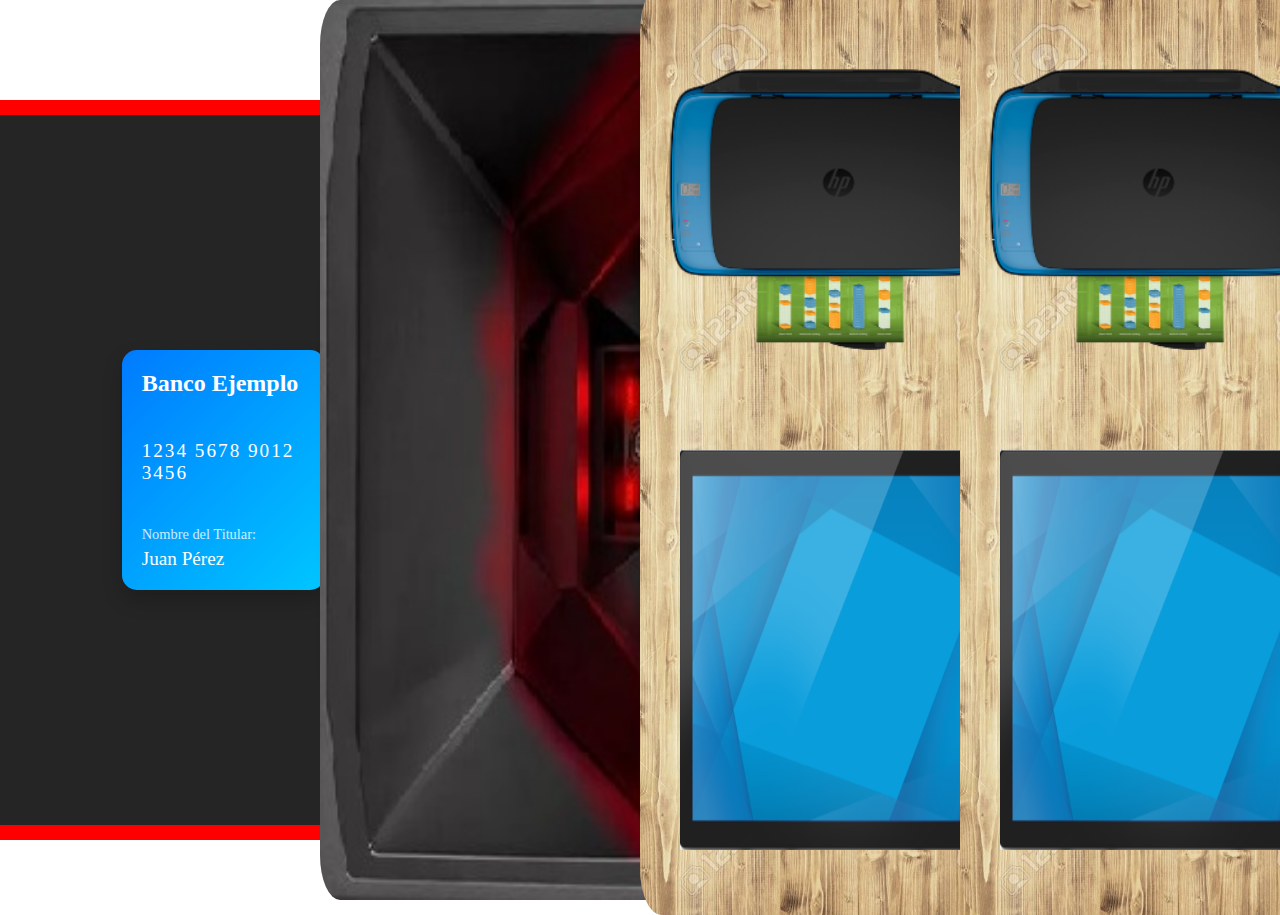
==== simulador/simulatorTest/simulator.html @ e8b539b0 "[UPDATE] Simulacion V1 (incompleta)" ====
<!DOCTYPE html>
<html lang="en">
<head>
    <meta charset="UTF-8">
    <meta name="viewport" content="width=device-width, initial-scale=1.0">
    <link rel="stylesheet" href="css/simulator.css">
    <link rel="stylesheet" href="css/envelope.css">
    <link rel="stylesheet" href="css/bankCard.css">
    <link rel="stylesheet" href="css/brochure.css">
    <title>RTS</title>
</head>
<body>
    <div class="main">
        <div class="coveryorBeltContainer">
            <div id="coveryoreBelt-1" class="singelCoveryoltBelt">
                <div class="holeRunningBelt"></div>
                <div class="credit-card">
                    <div class="bank-name">Banco Ejemplo</div>
                    <div class="card-number">1234 5678 9012 3456</div>
                    <div class="card-holder">
                        <span class="label">Nombre del Titular:</span>
                        <span class="name">Juan Pérez</span>
                    </div>
                </div>
            </div>
            <div id="coveryoreBelt-2" class="singelCoveryoltBelt">
                <div class="brochure">
                    <div class="personal-info">
                        <div class="info-item">
                            <span class="label">Nombre y Apellido:</span>
                            <span class="value">Juan Pérez</span>
                        </div>
                        <div class="info-item">
                            <span class="label">Dirección:</span>
                            <span class="value">Calle Falsa 123</span>
                        </div>
                        <div class="info-item">
                            <span class="label">Ciudad:</span>
                            <span class="value">Ciudad Ejemplo</span>
                        </div>
                        <div class="info-item">
                            <span class="label">Código Postal:</span>
                            <span class="value">12345</span>
                        </div>
                    </div>
                    <div class="credit-card">
                        <div class="bank-name">Banco Ejemplo</div>
                        <div class="card-number">1234 5678 9012 3456</div>
                        <div class="card-holder">
                            <span class="label">Nombre del Titular:</span>
                            <span class="name">Juan Pérez</span>
                        </div>
                    </div>
                </div>
            </div>
            <div id="coveryoreBelt-3" class="singelCoveryoltBelt">
                <div class="envelope">
                    <div class="envelope-header">
                        <img src="https://via.placeholder.com/100x50" alt="Logo del Banco" class="bank-logo">
                        <div class="bank-slogan">Tu confianza, nuestro compromiso</div>
                    </div>
                    <div class="envelope-footer">
                        <div class="address">Calle Falsa 123</div>
                        <div class="postal-code">12345 Ciudad Ejemplo</div>
                    </div>
                </div>
            </div>
            <div id="coveryoreBelt-4" class="singelCoveryoltBelt"></div>
        </div>
        <div id="cardLector"></div>
        <div class="pritingStationBox" id="pritingStationBox-1">
            <div class="printerContainer" id="tagPrinter"></div>
            <div class="monitorContainer">
                <div class="monitorText">
                </div>
            </div>
        </div>
        <div class="pritingStationBox" id="pritingStationBox-2">
            <div class="printerContainer" id="envelopePrinter"></div>
            <div class="monitorContainer">
                <div class="monitorText"></div>
            </div>
        </div>
        
        
        
    </div>
</body>
<script src="simulator.js"></script>
</html>
---- simulador/simulatorTest/css/simulator.css ----
body{
    margin: 0px;
    padding: 0px;
    background-image: url(https://media.istockphoto.com/id/695001370/es/foto/textura-hormig%C3%B3n-pulido-piso-de-concreto-%C3%A1spero-fondo-de-construcci%C3%B3n.jpg?s=612x612&w=0&k=20&c=y26WltZ7eiANTyRzuxJVCdXFG33a6fm-nrQxpEWwUQY=); 
    background-position: center;
     
}   

.main{
    display: flex;
    justify-content: center;
    align-items: center;
    width: 100vw;
    height: 100vh;
}

/* ---- CONVEROYBELT ----*/

.singelCoveryoltBelt {
    height: 100%;
    width: 25%;
    background-color: rgb(37, 37, 37);
    display: flex;
    align-items: center;
    padding: 5px;
    border-top: 15px solid red;
    border-bottom: 15px solid red;
}

.coveryorBeltContainer{
    display: flex;
    height: 700px;
    width: 100%;
    background-color: black;
}

/* ---- CARDREADER ----*/
#cardLector{
    position: absolute;
    width: 400px;
    height: 900px;
    background-image: url(../../simulador/images/scanner.jpg);
    background-size: cover; 
    background-position: center; 
    left: 25%;
    border-radius: 5%;
}

/* ---- PRINTINGSTATIONS ----*/

.pritingStationBox{
    position: absolute;
    width: 400px;
    height: 900px;
    background-image: url(../../simulador/images/madera.jpg);
    background-size: cover; 
    background-position: center;
    border-radius: 5%;
    display: flex;
    flex-direction: column;
    justify-content: space-around;
    align-items: center;    
    padding: 15px;
}

.printerContainer{
    width: 100%;
    height: 300px;
    background-image: url(../../simulador/images/printerHp.png);
    background-size: cover; 
    background-position: center;
}

/* ---- BROCHUREPRINTER ----*/
#pritingStationBox-1{
    left: 50%;
}

/* ---- ENVELOPEPRINTER ----*/
#pritingStationBox-2{
    left: 75%;
}

/* ---- MONITOR ----*/
.monitorContainer{      
    height: 400px;
    width: 350px;
    background-image: url(../../simulador/images/monitorXL.png);
    background-size: cover;
    background-position: center;
}

.monitorText {
    transform: translate(-50%, -50%);
    color: white;
    font-size: 12px;
    text-align: left;
    width: 150px;
    height: 90px;
    line-height: 30px;
}

/* ---- CONVEROYBELTHOLE ----*/
.holeRunningBelt {
    width: 250px;
}
---- simulador/simulatorTest/css/envelope.css ----
.envelope {
    width: 380px;
    height: 230px;
    background: white;
    border-radius: 10px;
    box-shadow: 0 5px 15px rgba(0, 0, 0, 0.2);
    padding: 20px;
    display: flex;
    flex-direction: column;
    justify-content: space-between;
    background-image: url('../../simulador/images/envelope.png'); /* Imagen de fondo del sobre */
    background-size: cover; /* Ajusta el tamaño de la imagen para cubrir todo el contenedor */
    background-position: center; /* Centra la imagen en el contenedor */
}

.envelope-header {
    display: flex;
    justify-content: space-between;
    align-items: center;
}

.bank-logo {
    height: 50px;
    width: auto;
}

.bank-slogan {
    font-size: 0.9em;
    color: #333;
    text-align: right;
}

.envelope-footer {
    display: flex;
    flex-direction: column;
    align-items: flex-start;
}

.address, .postal-code {
    font-size: 1em;
    color: #333;
    margin-top: 10px;
}
---- simulador/simulatorTest/css/bankCard.css ----
.credit-card {
    width: 350px;
    height: 200px;
    background: linear-gradient(135deg, #007bff, #00c6ff);
    color: white;
    border-radius: 15px;
    box-shadow: 0 10px 20px rgba(0, 0, 0, 0.2);
    padding: 20px;
    display: flex;
    flex-direction: column;
    justify-content: space-between;
}

.bank-name {
    font-size: 1.5em;
    font-weight: bold;
}

.card-number {
    font-size: 1.2em;
    letter-spacing: 2px;
    margin: 20px 0;
}

.card-holder {
    display: flex;
    flex-direction: column;
}

.card-holder .label {
    font-size: 0.9em;
    opacity: 0.8;
}

.card-holder .name {
    font-size: 1.2em;
    margin-top: 5px;
}
---- simulador/simulatorTest/css/brochure.css ----
.brochure {
    width: 400px;
    background: white;
    border-radius: 15px;
    box-shadow: 0 10px 20px rgba(0, 0, 0, 0.2);
    padding: 20px;
    display: flex;
    flex-direction: column;
    align-items: center;
}

.personal-info {
    width: 100%;
    margin-bottom: 20px;
}

.info-item {
    margin-bottom: 10px;
}

.info-item .label {
    font-weight: bold;
    margin-right: 10px;
}

.info-item .value {
    opacity: 0.8;
}
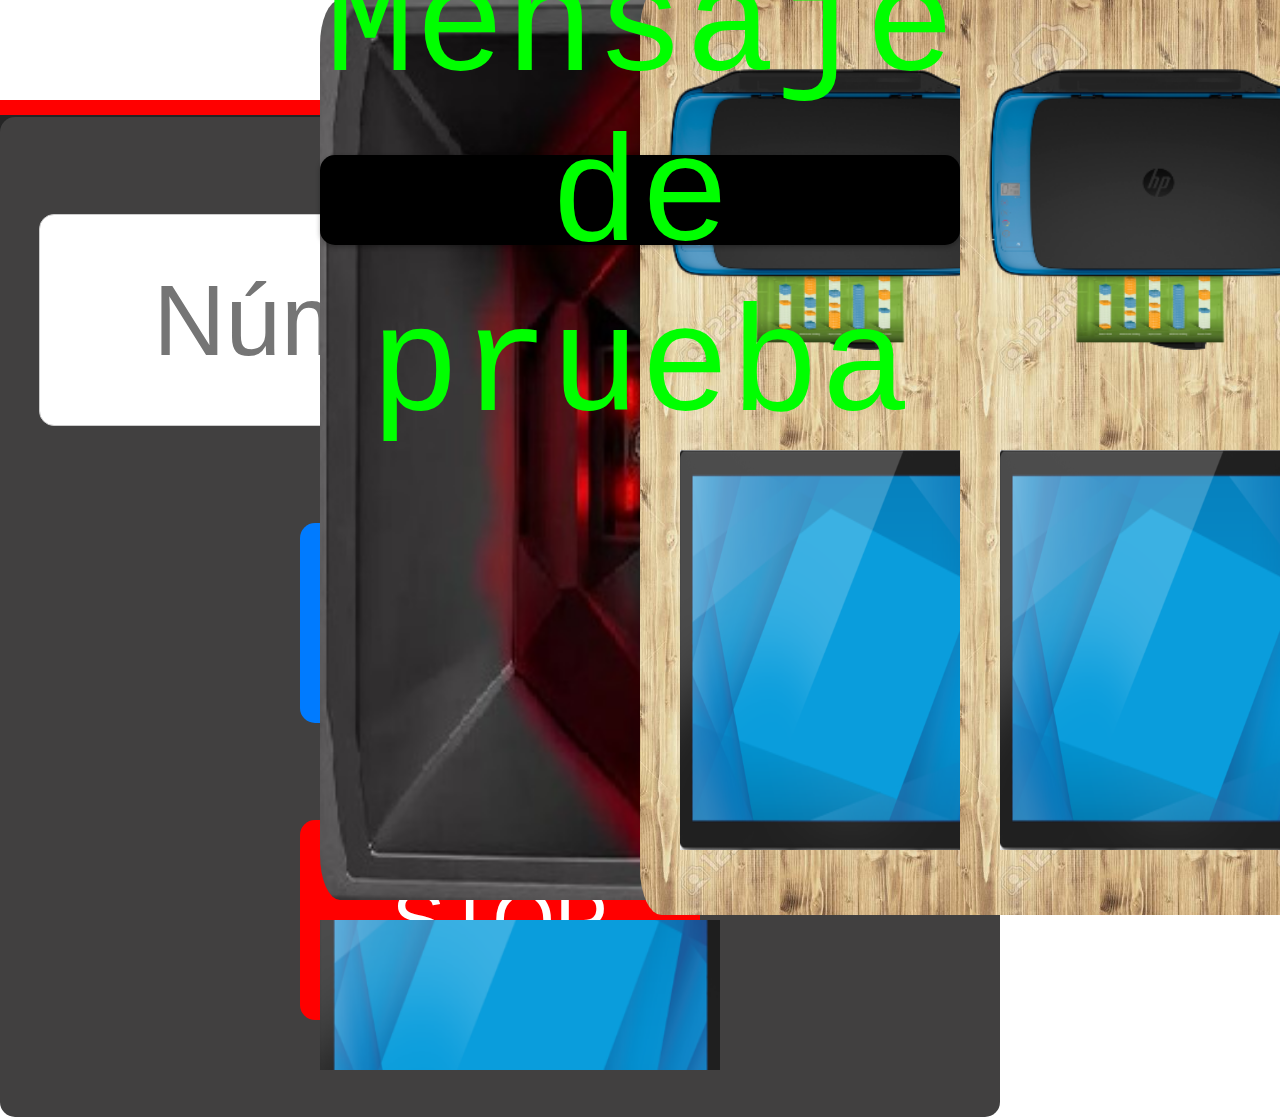
==== commit 2774bcbb: "[UPDATE] Simulator" ====
--- a/simulador/simulatorTest/simulator.html
+++ b/simulador/simulatorTest/simulator.html
@@ -10,81 +10,50 @@
     <title>RTS</title>
 </head>
 <body>
-    <div class="main">
-        <div class="coveryorBeltContainer">
-            <div id="coveryoreBelt-1" class="singelCoveryoltBelt">
-                <div class="holeRunningBelt"></div>
-                <div class="credit-card">
-                    <div class="bank-name">Banco Ejemplo</div>
-                    <div class="card-number">1234 5678 9012 3456</div>
-                    <div class="card-holder">
-                        <span class="label">Nombre del Titular:</span>
-                        <span class="name">Juan Pérez</span>
-                    </div>
-                </div>
+    <div class="main">        
+        <div class="lote-box-container">
+            <input type="text" id="lote-id-input" placeholder="Número de lote">
+            <button id="start-button" class="action-button">START</button>
+            <button id="stop-button" class="action-button">STOP</button>
+        </div> 
+
+        <div class="conveyer-belt-container">
+            <div id="conveyer-belt-1" class="singel-conveyer-belt">
             </div>
-            <div id="coveryoreBelt-2" class="singelCoveryoltBelt">
-                <div class="brochure">
-                    <div class="personal-info">
-                        <div class="info-item">
-                            <span class="label">Nombre y Apellido:</span>
-                            <span class="value">Juan Pérez</span>
-                        </div>
-                        <div class="info-item">
-                            <span class="label">Dirección:</span>
-                            <span class="value">Calle Falsa 123</span>
-                        </div>
-                        <div class="info-item">
-                            <span class="label">Ciudad:</span>
-                            <span class="value">Ciudad Ejemplo</span>
-                        </div>
-                        <div class="info-item">
-                            <span class="label">Código Postal:</span>
-                            <span class="value">12345</span>
-                        </div>
-                    </div>
-                    <div class="credit-card">
-                        <div class="bank-name">Banco Ejemplo</div>
-                        <div class="card-number">1234 5678 9012 3456</div>
-                        <div class="card-holder">
-                            <span class="label">Nombre del Titular:</span>
-                            <span class="name">Juan Pérez</span>
-                        </div>
-                    </div>
-                </div>
+            <div id="conveyer-belt-2" class="singel-conveyer-belt">
             </div>
-            <div id="coveryoreBelt-3" class="singelCoveryoltBelt">
-                <div class="envelope">
-                    <div class="envelope-header">
-                        <img src="https://via.placeholder.com/100x50" alt="Logo del Banco" class="bank-logo">
-                        <div class="bank-slogan">Tu confianza, nuestro compromiso</div>
-                    </div>
-                    <div class="envelope-footer">
-                        <div class="address">Calle Falsa 123</div>
-                        <div class="postal-code">12345 Ciudad Ejemplo</div>
-                    </div>
-                </div>
+            <div id="conveyer-belt-3" class="singel-conveyer-belt">
             </div>
-            <div id="coveryoreBelt-4" class="singelCoveryoltBelt"></div>
+            <div id="conveyer-belt-4" class="singel-conveyer-belt">
+            </div>
         </div>
-        <div id="cardLector"></div>
-        <div class="pritingStationBox" id="pritingStationBox-1">
-            <div class="printerContainer" id="tagPrinter"></div>
-            <div class="monitorContainer">
-                <div class="monitorText">
+        
+        <div id="card-lector">
+            <div class="monitor-lector-container">
+                <div class="monitor-text">
                 </div>
             </div>
         </div>
-        <div class="pritingStationBox" id="pritingStationBox-2">
-            <div class="printerContainer" id="envelopePrinter"></div>
-            <div class="monitorContainer">
-                <div class="monitorText"></div>
+
+        <div class="priting-station-box" id="priting-station-box-1">
+            <div class="printer-container" id="brochure-printer"></div>
+            <div class="monitor-container">
+                <div class="monitor-text">
+                </div>
             </div>
         </div>
-        
-        
-        
+
+        <div class="priting-station-box" id="priting-station-box-2">
+            <div class="printer-container" id="envelope-printer"></div>
+            <div class="monitor-container">
+                <div class="monitor-text"></div>
+            </div>
+        </div>
+
+        <div class="display-container">
+            <div class="display-message" id="displayMessage">Mensaje de prueba</div>
+        </div>
     </div>
 </body>
-<script src="simulator.js"></script>
+<script type="module" src="simulator.js"></script>
 </html>--- a/simulador/simulatorTest/css/simulator.css
+++ b/simulador/simulatorTest/css/simulator.css
@@ -3,7 +3,6 @@
     padding: 0px;
     background-image: url(https://media.istockphoto.com/id/695001370/es/foto/textura-hormig%C3%B3n-pulido-piso-de-concreto-%C3%A1spero-fondo-de-construcci%C3%B3n.jpg?s=612x612&w=0&k=20&c=y26WltZ7eiANTyRzuxJVCdXFG33a6fm-nrQxpEWwUQY=); 
     background-position: center;
-     
 }   
 
 .main{
@@ -14,9 +13,15 @@
     height: 100vh;
 }
 
-/* ---- CONVEROYBELT ----*/
+/* ---- CONVEROYBELT ---- */
+.conveyer-belt-container{
+    display: flex;
+    height: 700px;
+    width: 100%;
+    background-color: black;
+}
 
-.singelCoveryoltBelt {
+.singel-conveyer-belt {
     height: 100%;
     width: 25%;
     background-color: rgb(37, 37, 37);
@@ -27,15 +32,8 @@
     border-bottom: 15px solid red;
 }
 
-.coveryorBeltContainer{
-    display: flex;
-    height: 700px;
-    width: 100%;
-    background-color: black;
-}
-
-/* ---- CARDREADER ----*/
-#cardLector{
+/* ---- CARDREADER ---- */
+#card-lector{
     position: absolute;
     width: 400px;
     height: 900px;
@@ -44,11 +42,14 @@
     background-position: center; 
     left: 25%;
     border-radius: 5%;
+    display: flex;
+    flex-direction: column;
+    justify-content: end;
 }
 
-/* ---- PRINTINGSTATIONS ----*/
+/* ---- PRINTINGSTATIONS ---- */
 
-.pritingStationBox{
+.priting-station-box{
     position: absolute;
     width: 400px;
     height: 900px;
@@ -63,7 +64,7 @@
     padding: 15px;
 }
 
-.printerContainer{
+.printer-container{
     width: 100%;
     height: 300px;
     background-image: url(../../simulador/images/printerHp.png);
@@ -71,18 +72,18 @@
     background-position: center;
 }
 
-/* ---- BROCHUREPRINTER ----*/
-#pritingStationBox-1{
+/* ---- BROCHUREPRINTER ---- */
+#priting-station-box-1{
     left: 50%;
 }
 
-/* ---- ENVELOPEPRINTER ----*/
-#pritingStationBox-2{
+/* ---- ENVELOPEPRINTER ---- */
+#priting-station-box-2{
     left: 75%;
 }
 
-/* ---- MONITOR ----*/
-.monitorContainer{      
+/* ---- MONITOR ---- */
+.monitor-container{      
     height: 400px;
     width: 350px;
     background-image: url(../../simulador/images/monitorXL.png);
@@ -90,7 +91,18 @@
     background-position: center;
 }
 
-.monitorText {
+.monitor-lector-container{
+    height: 150px;
+    width: 400px;
+    background-image: url(../../simulador/images/monitorXL.png);
+    background-size: cover;
+    background-position: center;
+    position: absolute;
+    top: 100%;
+    margin-top: 20px;
+}
+
+.monitor-text {
     transform: translate(-50%, -50%);
     color: white;
     font-size: 12px;
@@ -100,7 +112,85 @@
     line-height: 30px;
 }
 
-/* ---- CONVEROYBELTHOLE ----*/
-.holeRunningBelt {
+/* ---- CONVEROYBELTHOLE ---- */
+.hole-running-belt {
     width: 250px;
 }
+
+/* ---- IDLOTEBOX ---- */
+.lote-box-container {
+    position: absolute;
+    left: 0%;
+    top: 13%;
+    width: 1000px;
+    height: 1000px;
+    background-color: #414040;
+    display: flex;
+    flex-direction: column;
+    align-items: center;
+    justify-content: space-evenly;
+    border-radius: 15px;
+}
+
+#lote-id-input {
+    padding: 5px;
+    margin-right: 10px;
+    border: 1px solid #ccc;
+    border-radius: 15px;
+    height: 20%;
+    width: 90%;
+    font-size: 100px;
+    text-align: center;
+}
+
+.action-button {
+    padding: 5px 10px;
+    border: none;
+    border-radius: 15px;
+    cursor: pointer;
+    height: 20%;
+    width: 40%;
+    font-size: 80px;
+    text-align: center;
+}
+
+#start-button {
+    background-color: #007bff;
+    color: white;
+}
+
+#start-button:hover {
+    background-color: #0056b3;
+}
+
+#stop-button {
+    background-color: #ff0000;
+    color: white;
+}
+
+#stop-button:hover {
+    background-color: #cc0a0a;
+}
+
+/*---- DISPLAY ---- */
+.display-container {
+    width: 50vw;
+    height: 10vh;
+    position: absolute; 
+    background-color: black;
+    border-radius: 15px;
+    margin-top: 20px;
+    display: flex;
+    align-items: center;
+    justify-content: center;
+    box-shadow: 0 2px 5px rgba(0, 0, 0, 0.3);
+    top: 15%;
+}
+
+.display-message {
+    color: lime;
+    font-size: 1.5em;
+    font-family: 'Courier New', Courier, monospace;
+    text-align: center;
+    font-size: 150px;
+}--- a/simulador/simulatorTest/css/envelope.css
+++ b/simulador/simulatorTest/css/envelope.css
@@ -1,4 +1,4 @@
-.envelope {
+.envelope-class-container {
     width: 380px;
     height: 230px;
     background: white;
--- a/simulador/simulatorTest/css/bankCard.css
+++ b/simulador/simulatorTest/css/bankCard.css
@@ -1,4 +1,4 @@
-.credit-card {
+.card-class-container {
     width: 350px;
     height: 200px;
     background: linear-gradient(135deg, #007bff, #00c6ff);
--- a/simulador/simulatorTest/css/brochure.css
+++ b/simulador/simulatorTest/css/brochure.css
@@ -1,4 +1,4 @@
-.brochure {
+.brochure-class-container {
     width: 400px;
     background: white;
     border-radius: 15px;
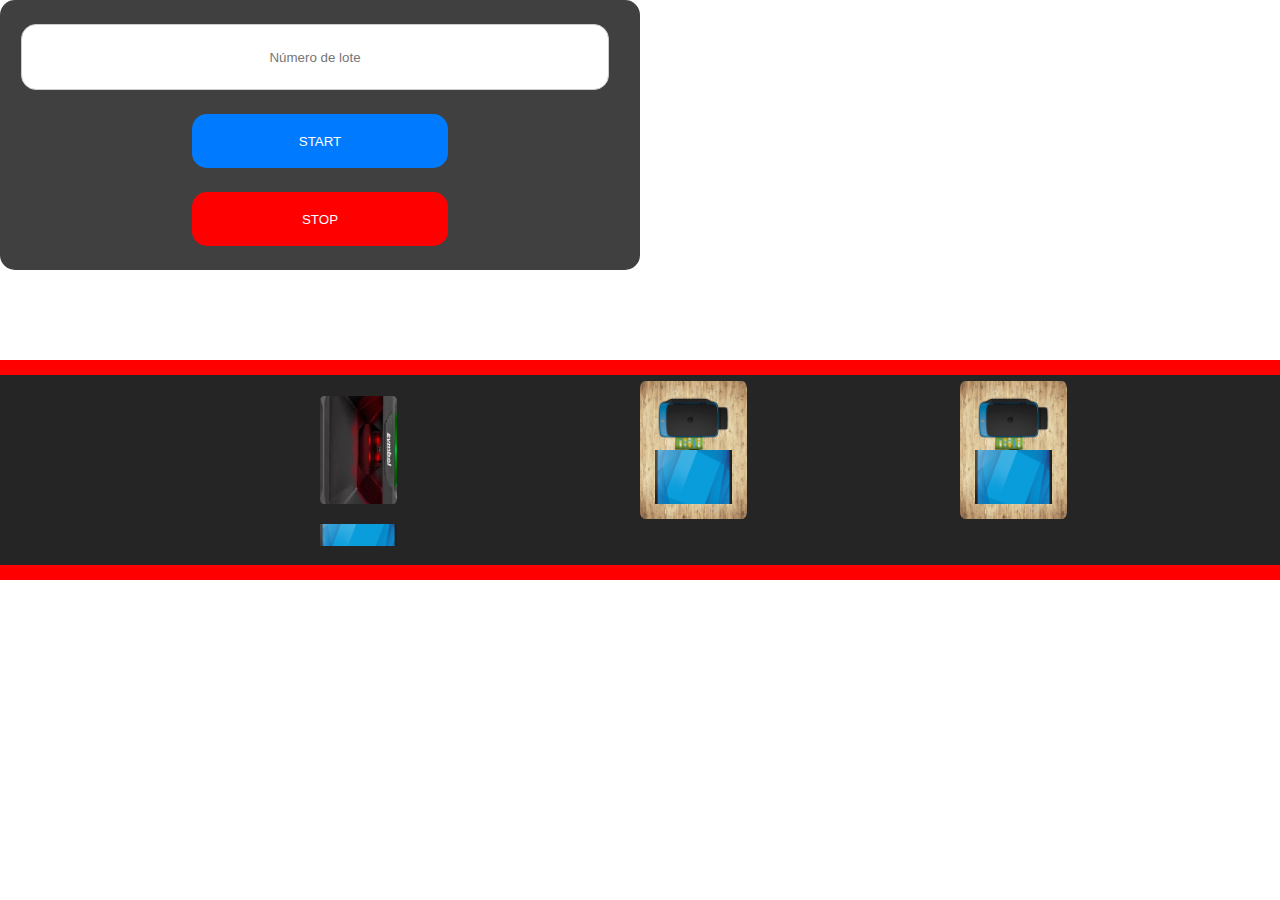
==== commit c758d1b0: "[UPDATE] Conexion API Simulador V2" ====
--- a/simulador/simulatorTest/simulator.html
+++ b/simulador/simulatorTest/simulator.html
@@ -3,7 +3,7 @@
 <head>
     <meta charset="UTF-8">
     <meta name="viewport" content="width=device-width, initial-scale=1.0">
-    <link rel="stylesheet" href="css/simulator.css">
+    <link rel="stylesheet" href="css/simulatorResponse.css">
     <link rel="stylesheet" href="css/envelope.css">
     <link rel="stylesheet" href="css/bankCard.css">
     <link rel="stylesheet" href="css/brochure.css">
@@ -27,7 +27,7 @@
             <div id="conveyer-belt-4" class="singel-conveyer-belt">
             </div>
         </div>
-        
+       
         <div id="card-lector">
             <div class="monitor-lector-container">
                 <div class="monitor-text">
@@ -50,9 +50,9 @@
             </div>
         </div>
 
-        <div class="display-container">
+        <!--div class="display-container">
             <div class="display-message" id="displayMessage">Mensaje de prueba</div>
-        </div>
+        </div-->
     </div>
 </body>
 <script type="module" src="simulator.js"></script>
--- a/simulador/simulatorTest/css/simulatorResponse.css
+++ b/simulador/simulatorTest/css/simulatorResponse.css
@@ -0,0 +1,194 @@
+body{
+    margin: 0px;
+    padding: 0px;
+    background-image: url(https://media.istockphoto.com/id/695001370/es/foto/textura-hormig%C3%B3n-pulido-piso-de-concreto-%C3%A1spero-fondo-de-construcci%C3%B3n.jpg?s=612x612&w=0&k=20&c=y26WltZ7eiANTyRzuxJVCdXFG33a6fm-nrQxpEWwUQY=); 
+    background-position: center;
+}   
+
+.main{
+    display: flex;
+    justify-content: center;
+    align-items: center;
+    width: 100vw;
+    height: 100vh;
+}
+
+/* ---- CONVEROYBELT ---- */
+.conveyer-belt-container{
+    display: flex;
+    height: 20vh;
+    width: 100%;
+    background-color: black;
+}
+
+.singel-conveyer-belt {
+    height: 100%;
+    width: 25%;
+    background-color: rgb(37, 37, 37);
+    display: flex;
+    align-items: center;
+    padding: 5px;
+    border-top: 15px solid red;
+    border-bottom: 15px solid red;
+}
+
+/* ---- CARDREADER ---- */
+#card-lector{
+    position: absolute;
+    width: 6vw;
+    height: 12vh;
+    background-image: url(../../simulador/images/scanner.jpg);
+    background-size: cover; 
+    background-position: center; 
+    left: 25%;
+    border-radius: 5%;
+    display: flex;
+    flex-direction: column;
+    justify-content: end;
+}
+
+/* ---- PRINTINGSTATIONS ---- */
+
+.priting-station-box{
+    position: absolute;
+    width: 6vw;
+    height: 12vh;
+    background-image: url(../../simulador/images/madera.jpg);
+    background-size: cover; 
+    background-position: center;
+    border-radius: 5%;
+    display: flex;
+    flex-direction: column;
+    justify-content: space-around;
+    align-items: center;    
+    padding: 15px;
+}
+
+.printer-container{
+    width: 100%;
+    height: 300px;
+    background-image: url(../../simulador/images/printerHp.png);
+    background-size: cover; 
+    background-position: center;
+}
+
+/* ---- BROCHUREPRINTER ---- */
+#priting-station-box-1{
+    left: 50%;
+}
+
+/* ---- ENVELOPEPRINTER ---- */
+#priting-station-box-2{
+    left: 75%;
+}
+
+/* ---- MONITOR ---- */
+.monitor-container{      
+    height: 50%;
+    width: 100%;
+    background-image: url(../../simulador/images/monitorXL.png);
+    background-size: cover;
+    background-position: center;
+}
+
+.monitor-lector-container{
+    height: 20%;
+    width: 100%;
+    background-image: url(../../simulador/images/monitorXL.png);
+    background-size: cover;
+    background-position: center;
+    position: absolute;
+    top: 100%;
+    margin-top: 20px;
+}
+
+.monitor-text {
+    transform: translate(-50%, -50%);
+    color: white;
+    text-align: left;
+    width: 150px;
+    height: 90px;
+    line-height: 30px;
+}
+
+/* ---- CONVEROYBELTHOLE ---- */
+.hole-running-belt {
+    width: 250px;
+    height: 300px;
+    background-color: red;  
+}
+
+/* ---- IDLOTEBOX ---- */
+.lote-box-container {
+    position: absolute;
+    left: 0%;
+    top: 0;
+    width: 50vw;
+    height: 30vh;
+    background-color: #414040;
+    display: flex;
+    flex-direction: column;
+    align-items: center;
+    justify-content: space-evenly;
+    border-radius: 15px;
+}
+
+#lote-id-input {
+    padding: 5px;
+    margin-right: 10px;
+    border: 1px solid #ccc;
+    border-radius: 15px;
+    height: 20%;
+    width: 90%;
+    text-align: center;
+}
+
+.action-button {
+    padding: 5px 10px;
+    border: none;
+    border-radius: 15px;
+    cursor: pointer;
+    height: 20%;
+    width: 40%;
+    text-align: center;
+}
+
+#start-button {
+    background-color: #007bff;
+    color: white;
+}
+
+#start-button:hover {
+    background-color: #0056b3;
+}
+
+#stop-button {
+    background-color: #ff0000;
+    color: white;
+}
+
+#stop-button:hover {
+    background-color: #cc0a0a;
+}
+
+/*---- DISPLAY ---- */
+.display-container {
+    width: 50vw;
+    height: 10vh;
+    position: absolute; 
+    background-color: black;
+    border-radius: 15px;
+    margin-top: 20px;
+    display: flex;
+    align-items: center;
+    justify-content: center;
+    box-shadow: 0 2px 5px rgba(0, 0, 0, 0.3);
+    top: 15%;
+}
+
+.display-message {
+    color: lime;
+    font-size: 1.5em;
+    font-family: 'Courier New', Courier, monospace;
+    text-align: center;
+}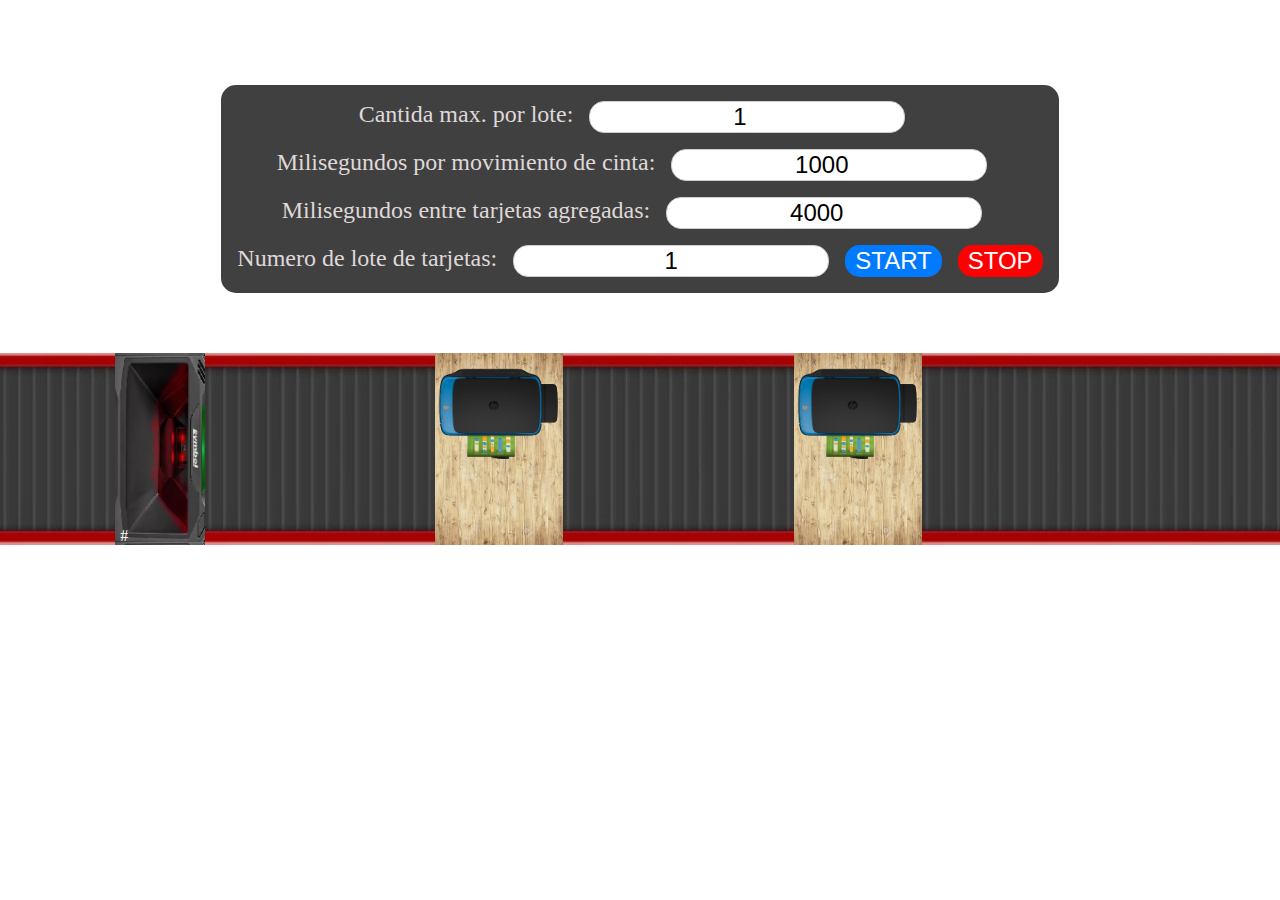
==== commit 38bd3008: "[NEW] Coloquio, 1er entrega." ====
--- a/simulador/simulatorTest/simulator.html
+++ b/simulador/simulatorTest/simulator.html
@@ -12,44 +12,55 @@
 <body>
     <div class="main">        
         <div class="lote-box-container">
-            <input type="text" id="lote-id-input" placeholder="Número de lote">
-            <button id="start-button" class="action-button">START</button>
-            <button id="stop-button" class="action-button">STOP</button>
+            <div>
+                <span>Cantida max. por lote: </span>
+                <input type="number" id="maxBatchSize" placeholder="Cantidad max de tarjetas." value="1">
+            </div>
+            <div>
+                <span>Milisegundos por movimiento de cinta: </span>
+                <input type="number" id="speed" placeholder="Numero entero (default 1000)." value="1000">
+            </div>
+            <div>
+                <span>Milisegundos entre tarjetas agregadas: </span>
+                <input type="number" id="addItemMilliseconds" placeholder="Numero entero (default 1000)." value="4000">
+            </div>
+            <div>
+                <span>Numero de lote de tarjetas: </span>
+                <input type="text" id="lote-id-input" placeholder="Número de lote" value="1">
+                <button id="start-button" class="action-button">START</button>
+                <button id="stop-button" class="action-button">STOP</button>
+            </div>
         </div> 
 
         <div class="conveyer-belt-container">
             <div id="conveyer-belt-1" class="singel-conveyer-belt">
             </div>
+            <div id="card-lector">
+                <div class="monitor-lector-container">
+                    <div class="monitor-text">
+                    </div>
+                    <div class="monitor-text">
+                        <span># </span>
+                        <span id="cardCounter"></span>
+                    </div>
+                </div>
+            </div>
             <div id="conveyer-belt-2" class="singel-conveyer-belt">
             </div>
+            <div class="priting-station-box" id="priting-station-box-1">
+                <img class="printer-container" src="./images/printerHp.png" id="brochure-printer">
+                <div class="printerdsQueue"></div>
+            </div>
             <div id="conveyer-belt-3" class="singel-conveyer-belt">
+            </div>
+            <div class="priting-station-box" id="priting-station-box-2">
+                <img class="printer-container" src="./images/printerHp.png" id="envelope-printer">
+                <div class="printerdsQueue"></div>
             </div>
             <div id="conveyer-belt-4" class="singel-conveyer-belt">
             </div>
         </div>
        
-        <div id="card-lector">
-            <div class="monitor-lector-container">
-                <div class="monitor-text">
-                </div>
-            </div>
-        </div>
-
-        <div class="priting-station-box" id="priting-station-box-1">
-            <div class="printer-container" id="brochure-printer"></div>
-            <div class="monitor-container">
-                <div class="monitor-text">
-                </div>
-            </div>
-        </div>
-
-        <div class="priting-station-box" id="priting-station-box-2">
-            <div class="printer-container" id="envelope-printer"></div>
-            <div class="monitor-container">
-                <div class="monitor-text"></div>
-            </div>
-        </div>
-
         <!--div class="display-container">
             <div class="display-message" id="displayMessage">Mensaje de prueba</div>
         </div-->
--- a/simulador/simulatorTest/css/simulatorResponse.css
+++ b/simulador/simulatorTest/css/simulatorResponse.css
@@ -3,45 +3,64 @@
     padding: 0px;
     background-image: url(https://media.istockphoto.com/id/695001370/es/foto/textura-hormig%C3%B3n-pulido-piso-de-concreto-%C3%A1spero-fondo-de-construcci%C3%B3n.jpg?s=612x612&w=0&k=20&c=y26WltZ7eiANTyRzuxJVCdXFG33a6fm-nrQxpEWwUQY=); 
     background-position: center;
+    overflow: hidden;
 }   
 
 .main{
     display: flex;
+    flex-direction: column;
     justify-content: center;
-    align-items: center;
+    align-items: flex-start;
     width: 100vw;
-    height: 100vh;
+    height: 70vh;
+}
+
+.disabledBtn {
+    background-color: grey !important;
+    color: lightgray !important;
 }
 
 /* ---- CONVEROYBELT ---- */
 .conveyer-belt-container{
     display: flex;
-    height: 20vh;
-    width: 100%;
-    background-color: black;
+    height: 15vw;
+    width: 120vw;
+    background-color: rgb(129, 95, 95, 0);
+}
+
+#conveyer-belt-1 {
+    width: 9vw;
+}
+
+#conveyer-belt-2 {
+    width: 18vw;
+}
+
+#conveyer-belt-3 {
+    width: 18vw;
+}
+
+#conveyer-belt-4 {
+    width: 45vw;
 }
 
 .singel-conveyer-belt {
-    height: 100%;
-    width: 25%;
-    background-color: rgb(37, 37, 37);
+    /*background-color: rgb(37, 37, 37);*/
+    background-image: url(../images/velt.jpg); 
+    background-size: cover;
     display: flex;
     align-items: center;
-    padding: 5px;
-    border-top: 15px solid red;
-    border-bottom: 15px solid red;
 }
 
 /* ---- CARDREADER ---- */
 #card-lector{
-    position: absolute;
-    width: 6vw;
-    height: 12vh;
+    height: 15vw;
+    width: 7vw;
     background-image: url(../../simulador/images/scanner.jpg);
-    background-size: cover; 
+    background-size: contain; 
     background-position: center; 
+    aspect-ratio: 0.48;
     left: 25%;
-    border-radius: 5%;
     display: flex;
     flex-direction: column;
     justify-content: end;
@@ -50,23 +69,19 @@
 /* ---- PRINTINGSTATIONS ---- */
 
 .priting-station-box{
-    position: absolute;
-    width: 6vw;
-    height: 12vh;
+    height: 15vw;
+    width: 10vw;
     background-image: url(../../simulador/images/madera.jpg);
     background-size: cover; 
     background-position: center;
-    border-radius: 5%;
-    display: flex;
-    flex-direction: column;
-    justify-content: space-around;
+    display: flex;
+    flex-direction: column;
     align-items: center;    
-    padding: 15px;
 }
 
 .printer-container{
-    width: 100%;
-    height: 300px;
+    height: 50%;
+    margin-top: 10px;
     background-image: url(../../simulador/images/printerHp.png);
     background-size: cover; 
     background-position: center;
@@ -92,70 +107,81 @@
 }
 
 .monitor-lector-container{
-    height: 20%;
     width: 100%;
-    background-image: url(../../simulador/images/monitorXL.png);
+    /*background-image: url(../../simulador/images/monitorXL.png);*/
     background-size: cover;
     background-position: center;
-    position: absolute;
-    top: 100%;
-    margin-top: 20px;
 }
 
 .monitor-text {
-    transform: translate(-50%, -50%);
+    /*transform: translate(-50%, -50%);*/
     color: white;
     text-align: left;
     width: 150px;
-    height: 90px;
-    line-height: 30px;
+    /*height: 90px;*/
+    padding-left: 5px;
+}
+
+.monitor-text p {
+    position: relative;
+    z-index: 1;
 }
 
 /* ---- CONVEROYBELTHOLE ---- */
 .hole-running-belt {
-    width: 250px;
+    width: 1vw;
     height: 300px;
-    background-color: red;  
+    background-color: rgba(78, 46, 46,0);  
 }
 
 /* ---- IDLOTEBOX ---- */
 .lote-box-container {
-    position: absolute;
-    left: 0%;
-    top: 0;
-    width: 50vw;
-    height: 30vh;
+    padding: 1rem;
     background-color: #414040;
     display: flex;
     flex-direction: column;
     align-items: center;
-    justify-content: space-evenly;
-    border-radius: 15px;
+    align-self: center;
+    border-radius: 15px;
+    margin-bottom: 60px;
+}
+
+.lote-box-container > div {
+    display: flex;
+    font-size: x-large;
+}
+
+.lote-box-container  span {
+    color: rgb(223, 216, 216);
+    margin-right: 1rem;
+}
+
+.lote-box-container input {
+    font-size: x-large;
+    border: 1px solid #ccc;
+    border-radius: 15px;
+    text-align: center;
+    margin-right: 1rem;
+    margin-bottom: 1rem;
 }
 
 #lote-id-input {
-    padding: 5px;
-    margin-right: 10px;
-    border: 1px solid #ccc;
-    border-radius: 15px;
-    height: 20%;
-    width: 90%;
+    margin-bottom: 0px;
+}
+
+.action-button {
+    padding: 0px 10px;
+    border: none;
+    border-radius: 15px;
+    cursor: pointer;
     text-align: center;
 }
 
-.action-button {
-    padding: 5px 10px;
-    border: none;
-    border-radius: 15px;
-    cursor: pointer;
-    height: 20%;
-    width: 40%;
-    text-align: center;
-}
-
 #start-button {
+    font-size: x-large;
     background-color: #007bff;
     color: white;
+    margin-right: 1rem;
 }
 
 #start-button:hover {
@@ -163,6 +189,7 @@
 }
 
 #stop-button {
+    font-size: x-large;
     background-color: #ff0000;
     color: white;
 }
@@ -174,7 +201,7 @@
 /*---- DISPLAY ---- */
 .display-container {
     width: 50vw;
-    height: 10vh;
+    height: 5vw;
     position: absolute; 
     background-color: black;
     border-radius: 15px;
--- a/simulador/simulatorTest/css/envelope.css
+++ b/simulador/simulatorTest/css/envelope.css
@@ -1,6 +1,6 @@
 .envelope-class-container {
-    width: 380px;
-    height: 230px;
+    width: 10vw;
+    height: 12vh;
     background: white;
     border-radius: 10px;
     box-shadow: 0 5px 15px rgba(0, 0, 0, 0.2);
@@ -13,10 +13,36 @@
     background-position: center; /* Centra la imagen en el contenedor */
 }
 
+.printerdsQueue .envelope-class-container {
+    width: 1.5vw;
+    height: 0.5vw;
+    margin-right: 0.5rem;
+    margin-top: 0.5rem;
+    overflow: hidden;
+}
+
+.printerdsQueue .envelope-class-container .envelope-header {
+    margin-left: 0px;
+    font-size: 0.3rem;
+}
+
+.printerdsQueue .envelope-class-container .envelope-header img{
+    height: 1rem;
+}
+
+.printerdsQueue .envelope-class-container .envelope-footer {
+    font-size: 0.3rem;
+}
+
+.printerdsQueue .envelope-class-container .envelope-header .envelope-footer .address {
+    margin-top: 0px;
+}
+
 .envelope-header {
     display: flex;
-    justify-content: space-between;
     align-items: center;
+    margin-left: 20px;
+    margin-top: -10px;
 }
 
 .bank-logo {
--- a/simulador/simulatorTest/css/bankCard.css
+++ b/simulador/simulatorTest/css/bankCard.css
@@ -1,25 +1,26 @@
 .card-class-container {
-    width: 350px;
-    height: 200px;
+    width: 5vw;
     background: linear-gradient(135deg, #007bff, #00c6ff);
     color: white;
-    border-radius: 15px;
+    border-radius: 0.5rem;
     box-shadow: 0 10px 20px rgba(0, 0, 0, 0.2);
-    padding: 20px;
+    padding: 8px;
     display: flex;
     flex-direction: column;
     justify-content: space-between;
+    font-size: 0.5rem;
+    overflow: hidden;
 }
 
 .bank-name {
-    font-size: 1.5em;
+    font-size: 1.3em;
     font-weight: bold;
 }
 
 .card-number {
     font-size: 1.2em;
     letter-spacing: 2px;
-    margin: 20px 0;
+    margin: 7px 0;
 }
 
 .card-holder {
@@ -34,5 +35,5 @@
 
 .card-holder .name {
     font-size: 1.2em;
-    margin-top: 5px;
+    white-space: nowrap;
 }--- a/simulador/simulatorTest/css/brochure.css
+++ b/simulador/simulatorTest/css/brochure.css
@@ -1,12 +1,49 @@
 .brochure-class-container {
-    width: 400px;
+    width: 5vw;
+    height: 12vh;
     background: white;
-    border-radius: 15px;
+    border-radius: 0.1rem;
     box-shadow: 0 10px 20px rgba(0, 0, 0, 0.2);
-    padding: 20px;
+    padding: 10px;
     display: flex;
     flex-direction: column;
     align-items: center;
+    justify-content: center;
+    font-size: 0.5rem;
+    padding-top: 30px;
+}
+
+.printerdsQueue {
+    display: flex;
+    flex-direction: row;
+    flex-wrap: wrap;
+}
+
+.printerdsQueue .brochure-class-container {
+    width: 1.7vw;
+    height: 4vh;
+    padding: 0.5rem;
+    margin-top: 1rem;
+    margin-right: 0.5rem;
+    justify-content: flex-start;
+    overflow: hidden;
+}
+
+.printerdsQueue .brochure-class-container .card-class-container {
+    display: none;
+}
+
+
+.printerdsQueue .brochure-class-container .info-item {
+    font-size: 0.3rem;
+    margin: 0px;
+}
+
+.brochure-class-container .personal-info .card-class-container {
+    height: 0.8vw;
+    width: 2vw;
+    font-size: 0.2rem;
+    border-radius: 0.3rem;
 }
 
 .personal-info {
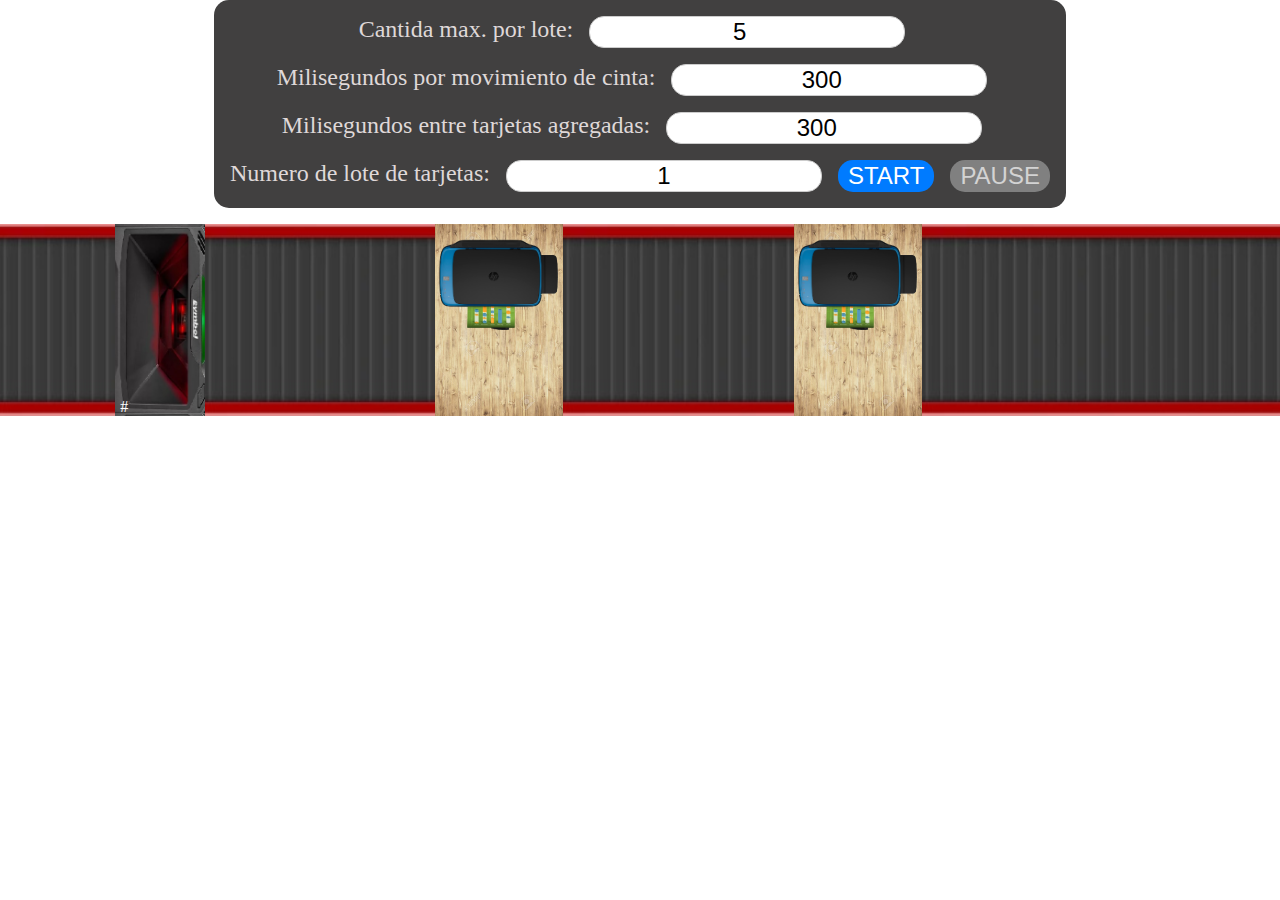
==== commit 63e77c24: "[UPD] Btn, addCard v2. [NEW] tolerancia a fallas: print/ed llena/vacia, bad read." ====
--- a/simulador/simulatorTest/simulator.html
+++ b/simulador/simulatorTest/simulator.html
@@ -14,21 +14,21 @@
         <div class="lote-box-container">
             <div>
                 <span>Cantida max. por lote: </span>
-                <input type="number" id="maxBatchSize" placeholder="Cantidad max de tarjetas." value="1">
+                <input type="number" id="maxBatchSize" placeholder="Cantidad max de tarjetas." value="5">
             </div>
             <div>
                 <span>Milisegundos por movimiento de cinta: </span>
-                <input type="number" id="speed" placeholder="Numero entero (default 1000)." value="1000">
+                <input type="number" id="speed" placeholder="Numero entero (default 1000)." value="300">
             </div>
             <div>
                 <span>Milisegundos entre tarjetas agregadas: </span>
-                <input type="number" id="addItemMilliseconds" placeholder="Numero entero (default 1000)." value="4000">
+                <input type="number" id="addItemMilliseconds" placeholder="Numero entero (default 1000)." value="300">
             </div>
             <div>
                 <span>Numero de lote de tarjetas: </span>
                 <input type="text" id="lote-id-input" placeholder="Número de lote" value="1">
                 <button id="start-button" class="action-button">START</button>
-                <button id="stop-button" class="action-button">STOP</button>
+                <button id="stop-button" class="action-button disabledBtn">PAUSE</button>
             </div>
         </div> 
 
--- a/simulador/simulatorTest/css/simulatorResponse.css
+++ b/simulador/simulatorTest/css/simulatorResponse.css
@@ -12,7 +12,10 @@
     justify-content: center;
     align-items: flex-start;
     width: 100vw;
-    height: 70vh;
+}
+
+.hidden {
+    display: none !important;
 }
 
 .disabledBtn {
@@ -143,7 +146,7 @@
     align-items: center;
     align-self: center;
     border-radius: 15px;
-    margin-bottom: 60px;
+    margin-bottom: 1rem;
 }
 
 .lote-box-container > div {
--- a/simulador/simulatorTest/css/envelope.css
+++ b/simulador/simulatorTest/css/envelope.css
@@ -60,6 +60,7 @@
     display: flex;
     flex-direction: column;
     align-items: flex-start;
+    margin-top: -1.3rem;
 }
 
 .address, .postal-code {
--- a/simulador/simulatorTest/css/brochure.css
+++ b/simulador/simulatorTest/css/brochure.css
@@ -1,6 +1,6 @@
 .brochure-class-container {
     width: 5vw;
-    height: 12vh;
+    height: 7vw;
     background: white;
     border-radius: 0.1rem;
     box-shadow: 0 10px 20px rgba(0, 0, 0, 0.2);
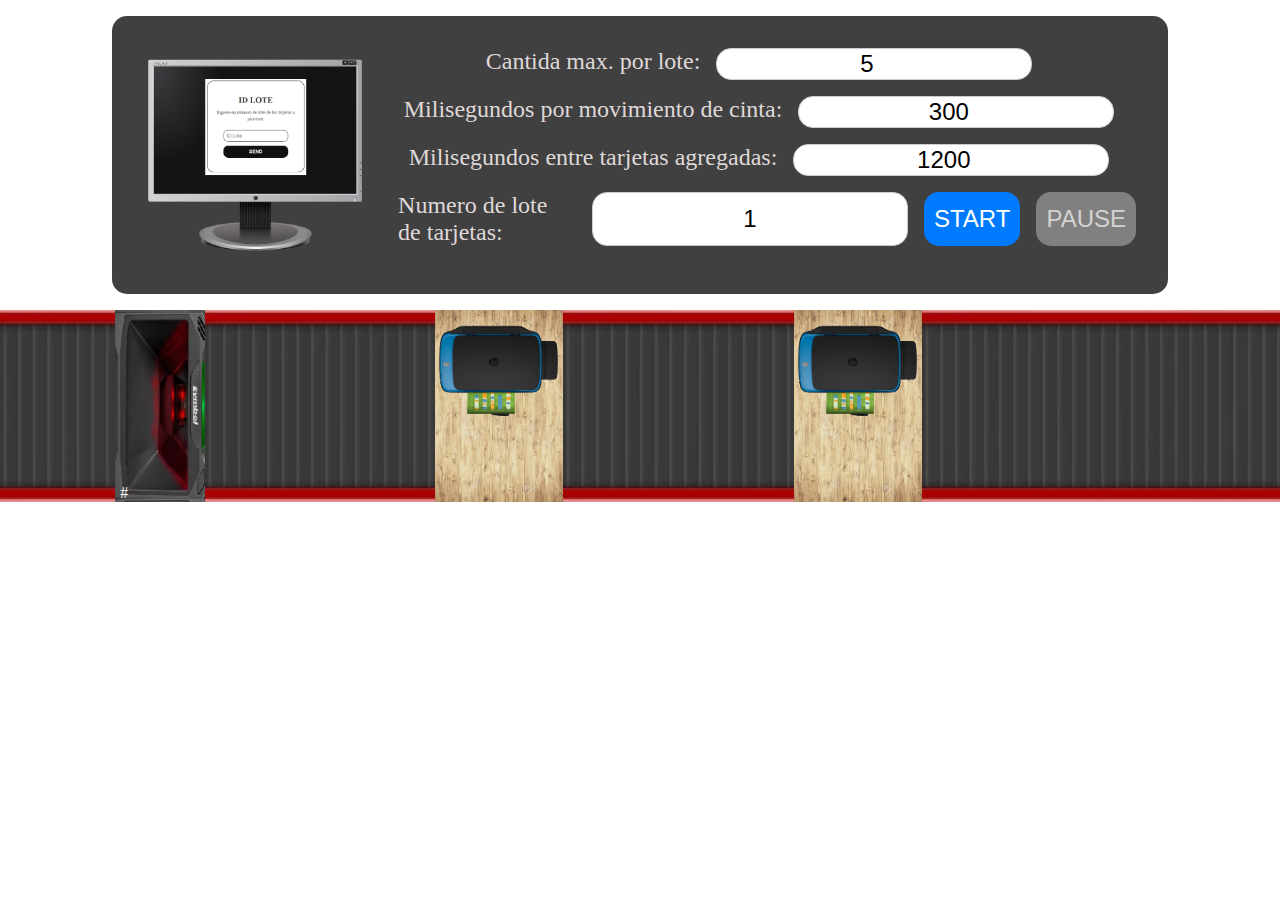
==== commit 14561515: "[UDP] Coloquio" ====
--- a/simulador/simulatorTest/simulator.html
+++ b/simulador/simulatorTest/simulator.html
@@ -11,26 +11,29 @@
 </head>
 <body>
     <div class="main">        
-        <div class="lote-box-container">
-            <div>
-                <span>Cantida max. por lote: </span>
-                <input type="number" id="maxBatchSize" placeholder="Cantidad max de tarjetas." value="5">
-            </div>
-            <div>
-                <span>Milisegundos por movimiento de cinta: </span>
-                <input type="number" id="speed" placeholder="Numero entero (default 1000)." value="300">
-            </div>
-            <div>
-                <span>Milisegundos entre tarjetas agregadas: </span>
-                <input type="number" id="addItemMilliseconds" placeholder="Numero entero (default 1000)." value="300">
-            </div>
-            <div>
-                <span>Numero de lote de tarjetas: </span>
-                <input type="text" id="lote-id-input" placeholder="Número de lote" value="1">
-                <button id="start-button" class="action-button">START</button>
-                <button id="stop-button" class="action-button disabledBtn">PAUSE</button>
-            </div>
-        </div> 
+        <div id="inputs">
+            <img id="monitor" src="../simulatorTest/images/WhatsApp Image 2024-06-15 at 12.56.30.png" alt="">
+            <div class="lote-box-container">
+                <div>
+                    <span>Cantida max. por lote: </span>
+                    <input type="number" id="maxBatchSize" placeholder="Cantidad max de tarjetas." value="5">
+                </div>
+                <div>
+                    <span>Milisegundos por movimiento de cinta: </span>
+                    <input type="number" id="speed" placeholder="Numero entero (default 1000)." value="300">
+                </div>
+                <div>
+                    <span>Milisegundos entre tarjetas agregadas: </span>
+                    <input type="number" id="addItemMilliseconds" placeholder="Numero entero (default 1000)." value="1200">
+                </div>
+                <div>
+                    <span>Numero de lote de tarjetas: </span>
+                    <input type="text" id="lote-id-input" placeholder="Número de lote" value="1">
+                    <button id="start-button" class="action-button">START</button>
+                    <button id="stop-button" class="action-button disabledBtn">PAUSE</button>
+                </div>
+            </div> 
+        </div>
 
         <div class="conveyer-belt-container">
             <div id="conveyer-belt-1" class="singel-conveyer-belt">
--- a/simulador/simulatorTest/css/simulatorResponse.css
+++ b/simulador/simulatorTest/css/simulatorResponse.css
@@ -12,6 +12,25 @@
     justify-content: center;
     align-items: flex-start;
     width: 100vw;
+}
+
+#inputs {
+    padding: 1rem;
+    width: 80vw;
+    margin:auto;
+    margin-top: 1rem;
+    display: flex;
+    flex-direction: row;
+    margin-bottom: 1rem;
+    justify-content: center;
+    align-items: center;
+    background-color: #414040;
+    border-radius: 15px;
+}
+
+#monitor {
+    height: 15vw;
+    width: 20vw;
 }
 
 .hidden {
@@ -139,13 +158,11 @@
 
 /* ---- IDLOTEBOX ---- */
 .lote-box-container {
-    padding: 1rem;
-    background-color: #414040;
+    padding: 1rem;    
     display: flex;
     flex-direction: column;
     align-items: center;
     align-self: center;
-    border-radius: 15px;
     margin-bottom: 1rem;
 }
 
